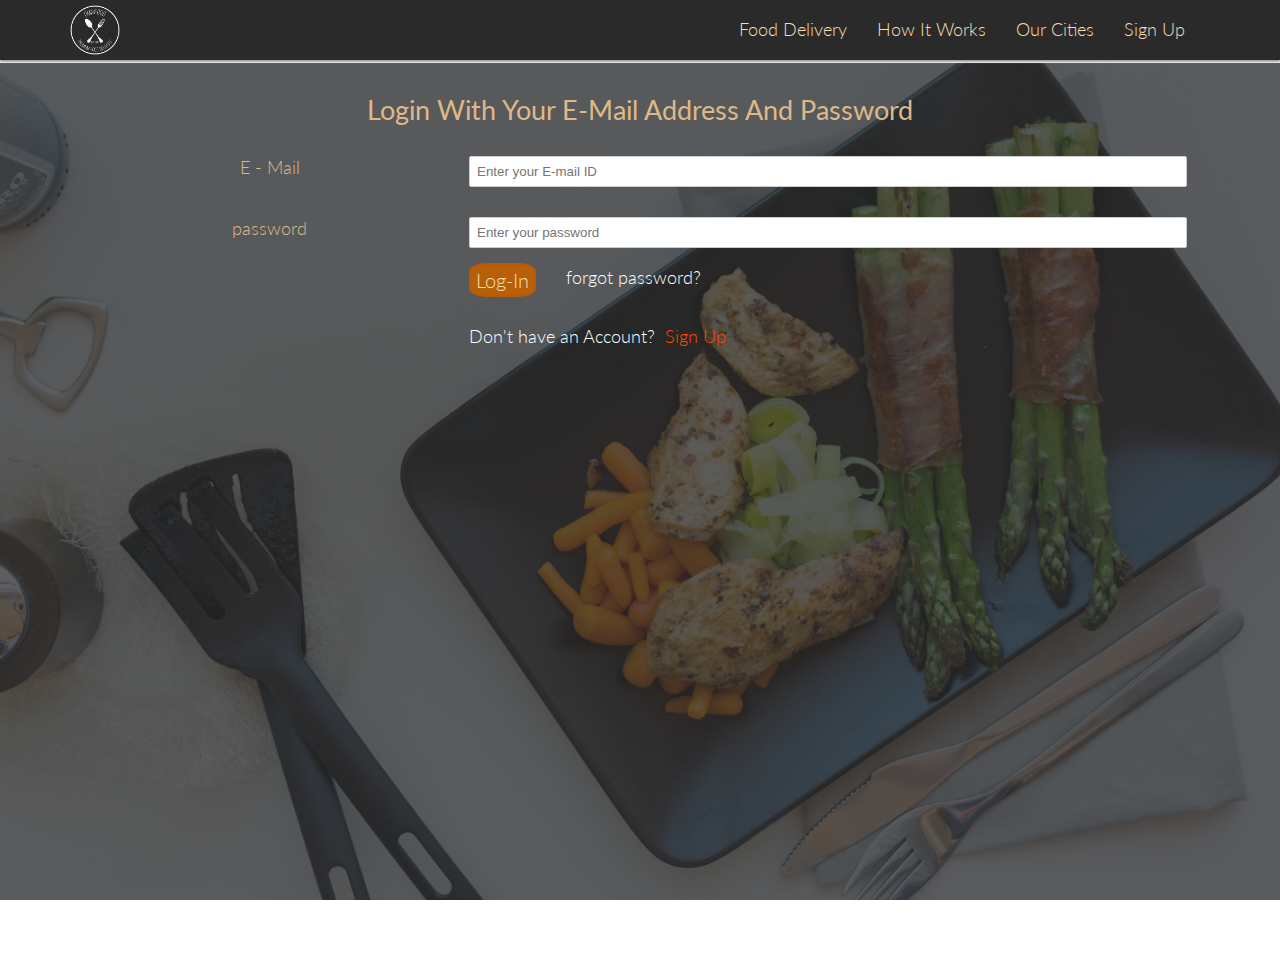
==== signin.html @ a01caddb "Added all the files of OMNI" ====
<!DOCTYPE html>

<html>
    <head>
        <link href="https://fonts.googleapis.com/css2?family=Lato:ital,wght@0,100;0,300;0,400;1,300&display=swap" rel="stylesheet">
        <link rel="stylesheet" type="text/css" href="resources/css/style1.css">
        <a href="index.html"></a>
        <a href="createaccount.html"></a>
        <title>Sign-in to your Account</title>
    </head>
    <body>
        <header>
            <nav class="nav">
                <div class="row">
                    <img src="resources/css/img/logo-white.png" alt="omnifood logo" class="logo">
                    <ul class="main-nav">
                        <li><a href="#features">Food Delivery</a></li>
                        <li><a href="#works">How it works</a></li>
                        <li><a href="#cities">Our cities</a></li>
                        <li><a href="#plans">Sign up</a></li>
                    </ul>
                </div>
            </nav>
        </header> 

        <section class="section-signin js--signin">
            <div class="row">
                <div>
                    <h1>Login with your E-mail address and password</h1>
                </div>
                <form action="" method="POST" name="registration" class="register">
                    <div class="row">
                        <div class="container">
                            <div>
                                <label for="email">E &dash; Mail</label>
                                <span><input type="email" name="Email" id="email" placeholder="Enter your E-mail ID" required></span>
                            </div>
                            <div>
                                <label for="password">password</label>
                                <span><input type="password" name="password" id="password" placeholder="Enter your password" required></span>
                            </div>
                            <div>
                                <label>&nbsp;</label>
                                <a href="#" class="btn-login">Log-In</a>
                                <a href="#" class="forgot-pass">forgot password?</a>
                            </div>
                            <div class="create">
                                <label>&nbsp;</label>
                                Don't have an Account?
                                <a href="createaccount.html" class="create-btn">Sign Up</a>
                            </div>
                        </div>
                    </div>
                </form>
            </div>
        </section>
        <script src="resources/js/script.js"></script>
    </body>
</html>
---- resources/css/style1.css ----
*{
    margin: 0;
    padding: 0;
    box-sizing: border-box;
}

html{
    background-color: white;
    color: rgb(65, 65, 65);
    font-family:'lato', 'arial', sans-serif;
    font-size: 18px;
    font-weight: 300;
    text-rendering: optimizeLegibility;
}

.row{
    max-width: 1140px;
    margin: 0 auto;
}

header{
    padding-bottom: 63px;
}

.nav{
    box-shadow: 0 2px 2px rgb(160, 158, 158);
    width: 100%;
    position: absolute;
    background-color: rgb(43, 42, 42);
}

.logo{
    float: left;
    height: 50px;
    width: auto;
    margin: 5px 0;
}

.section-signin{
    background-image: linear-gradient(rgba(44, 44, 44, 0.76), rgba(44, 44, 44, 0.76)), url(img/hero.jpg);
    background-position: center;
    background-size: cover;
    height: 100vh;
    background-attachment: fixed;
}

.main-nav{
    float: right;
}

.main-nav li{
    display: inline-block;
    padding-right: 25px;
    margin-top: 18px;
    
}

.main-nav li a:link,
.main-nav li a:visited{
    text-decoration: none;
    text-transform: capitalize;
    color: wheat;
}

h1{
    font-weight: 400;
    font-size: 150%;
    text-transform: capitalize;
    text-align: center;
    padding-top: 30px;
    color: burlywood;
}

.section-signin{
    width: 100%;
    margin: 0 auto;
}

label,
span{
    margin-top: 30px;
}

label{
    float: left;
    text-align: center;
    display: inline-block;
    width: 35%;
    color: burlywood;
}

span{
    display: inline-block;
    text-align: right;
    width: 63%;
}

input[type=email],
input[type=password]{
    width: 100%;
    padding: 7px;
    border-radius: 2px;
    border: 1px solid #ccc;
}

/*--Buttons-*/

.btn-login:link,
.btn-login:visited {
    display: inline-block;
    border: 2px solid #b65908;
    background-color: #b86008;
    border-radius: 25%;
    text-decoration: none;
    padding: 3px 5px;
    float: left;
    margin-top: 15px;
    color: wheat;
    font-weight: 300;
    position: relative;
    font-size: 110%;
}

.btn-login:hover,
.btn-login:active{
    background-color: orangered;
}

.forgot-pass{
    display: inline-block;
    text-decoration: none;
    color: white;
    margin: 18px 0 0 30px;
}

.create{
    color: white;
    display: inherit;
    margin-top: 12px;
}

.create-btn{
    margin-top: 25px;
    color: orangered;
    display: inline-block;
    text-decoration: none;
    margin-left: 5px;
}
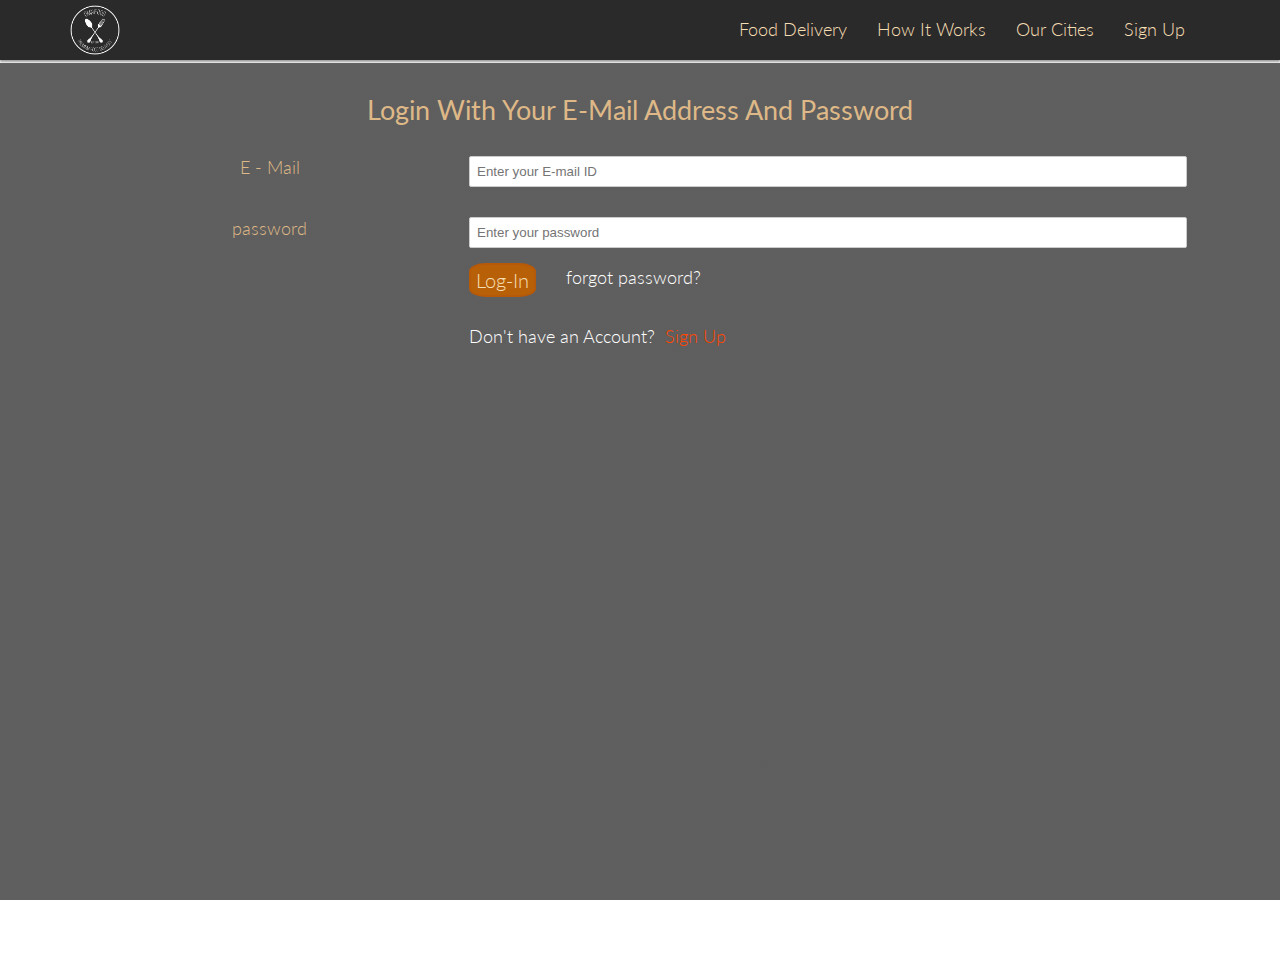
==== commit 198ea743: "Update signin.html" ====
--- a/signin.html
+++ b/signin.html
@@ -3,7 +3,7 @@
 <html>
     <head>
         <link href="https://fonts.googleapis.com/css2?family=Lato:ital,wght@0,100;0,300;0,400;1,300&display=swap" rel="stylesheet">
-        <link rel="stylesheet" type="text/css" href="resources/css/style1.css">
+        <link rel="stylesheet" type="text/css" href="style1.css">
         <a href="index.html"></a>
         <a href="createaccount.html"></a>
         <title>Sign-in to your Account</title>
@@ -56,4 +56,4 @@
         </section>
         <script src="resources/js/script.js"></script>
     </body>
-</html>+</html>
--- a/style1.css
+++ b/style1.css
@@ -0,0 +1,150 @@
+*{
+    margin: 0;
+    padding: 0;
+    box-sizing: border-box;
+}
+
+html{
+    background-color: white;
+    color: rgb(65, 65, 65);
+    font-family:'lato', 'arial', sans-serif;
+    font-size: 18px;
+    font-weight: 300;
+    text-rendering: optimizeLegibility;
+}
+
+.row{
+    max-width: 1140px;
+    margin: 0 auto;
+}
+
+header{
+    padding-bottom: 63px;
+}
+
+.nav{
+    box-shadow: 0 2px 2px rgb(160, 158, 158);
+    width: 100%;
+    position: absolute;
+    background-color: rgb(43, 42, 42);
+}
+
+.logo{
+    float: left;
+    height: 50px;
+    width: auto;
+    margin: 5px 0;
+}
+
+.section-signin{
+    background-image: linear-gradient(rgba(44, 44, 44, 0.76), rgba(44, 44, 44, 0.76)), url(img/hero.jpg);
+    background-position: center;
+    background-size: cover;
+    height: 100vh;
+    background-attachment: fixed;
+}
+
+.main-nav{
+    float: right;
+}
+
+.main-nav li{
+    display: inline-block;
+    padding-right: 25px;
+    margin-top: 18px;
+    
+}
+
+.main-nav li a:link,
+.main-nav li a:visited{
+    text-decoration: none;
+    text-transform: capitalize;
+    color: wheat;
+}
+
+h1{
+    font-weight: 400;
+    font-size: 150%;
+    text-transform: capitalize;
+    text-align: center;
+    padding-top: 30px;
+    color: burlywood;
+}
+
+.section-signin{
+    width: 100%;
+    margin: 0 auto;
+}
+
+label,
+span{
+    margin-top: 30px;
+}
+
+label{
+    float: left;
+    text-align: center;
+    display: inline-block;
+    width: 35%;
+    color: burlywood;
+}
+
+span{
+    display: inline-block;
+    text-align: right;
+    width: 63%;
+}
+
+input[type=email],
+input[type=password]{
+    width: 100%;
+    padding: 7px;
+    border-radius: 2px;
+    border: 1px solid #ccc;
+}
+
+/*--Buttons-*/
+
+.btn-login:link,
+.btn-login:visited {
+    display: inline-block;
+    border: 2px solid #b65908;
+    background-color: #b86008;
+    border-radius: 25%;
+    text-decoration: none;
+    padding: 3px 5px;
+    float: left;
+    margin-top: 15px;
+    color: wheat;
+    font-weight: 300;
+    position: relative;
+    font-size: 110%;
+}
+
+.btn-login:hover,
+.btn-login:active{
+    background-color: orangered;
+}
+
+.forgot-pass{
+    display: inline-block;
+    text-decoration: none;
+    color: white;
+    margin: 18px 0 0 30px;
+}
+
+.create{
+    color: white;
+    display: inherit;
+    margin-top: 12px;
+}
+
+.create-btn{
+    margin-top: 25px;
+    color: orangered;
+    display: inline-block;
+    text-decoration: none;
+    margin-left: 5px;
+}
+
+
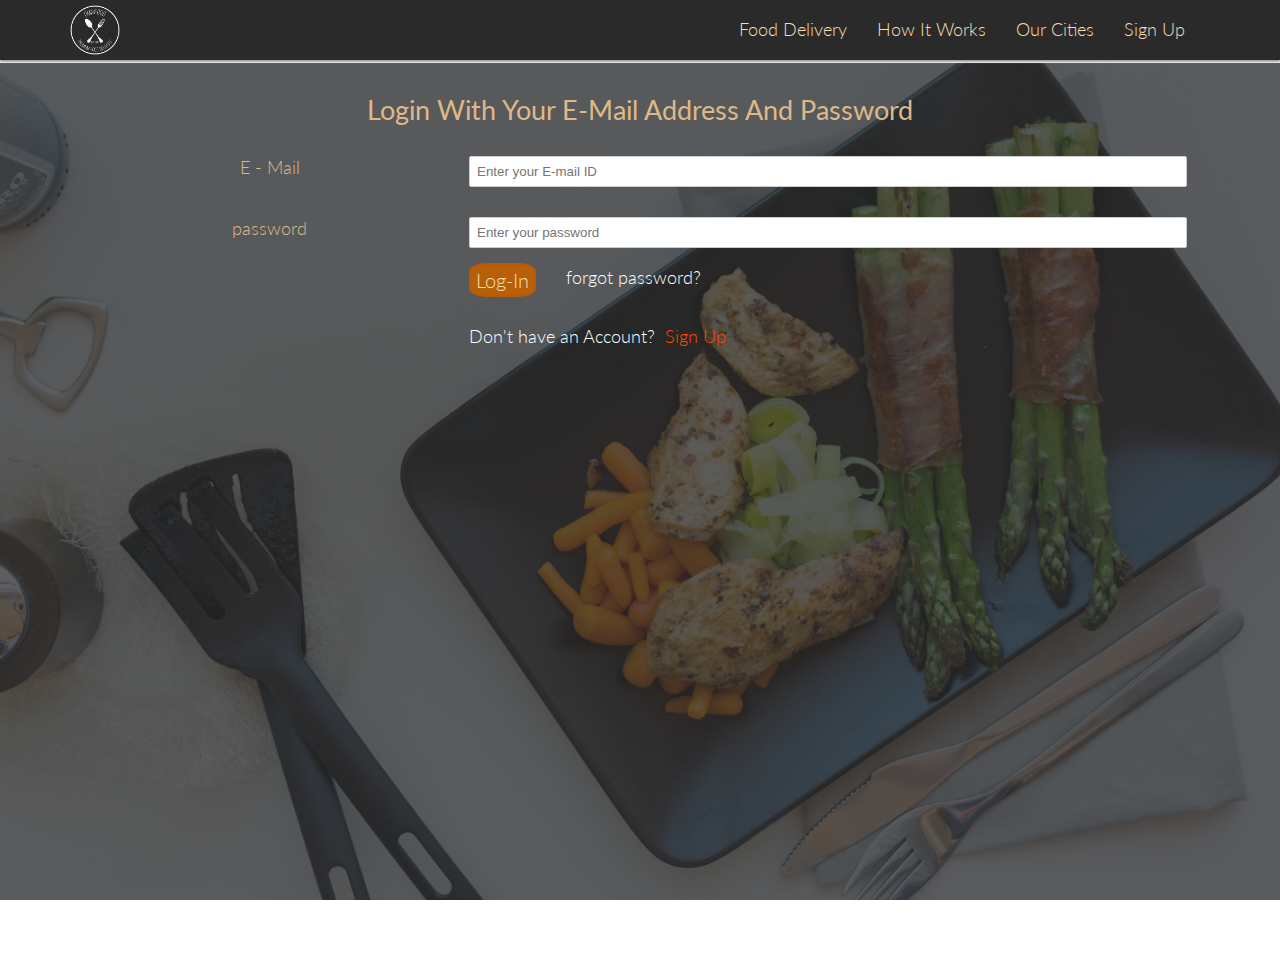
==== commit 86be98e0: "Update signin.html" ====
--- a/signin.html
+++ b/signin.html
@@ -3,7 +3,7 @@
 <html>
     <head>
         <link href="https://fonts.googleapis.com/css2?family=Lato:ital,wght@0,100;0,300;0,400;1,300&display=swap" rel="stylesheet">
-        <link rel="stylesheet" type="text/css" href="style1.css">
+        <link rel="stylesheet" type="text/css" href="resources/css/style1.css">
         <a href="index.html"></a>
         <a href="createaccount.html"></a>
         <title>Sign-in to your Account</title>
--- a/resources/css/style1.css
+++ b/resources/css/style1.css
@@ -0,0 +1,150 @@
+*{
+    margin: 0;
+    padding: 0;
+    box-sizing: border-box;
+}
+
+html{
+    background-color: white;
+    color: rgb(65, 65, 65);
+    font-family:'lato', 'arial', sans-serif;
+    font-size: 18px;
+    font-weight: 300;
+    text-rendering: optimizeLegibility;
+}
+
+.row{
+    max-width: 1140px;
+    margin: 0 auto;
+}
+
+header{
+    padding-bottom: 63px;
+}
+
+.nav{
+    box-shadow: 0 2px 2px rgb(160, 158, 158);
+    width: 100%;
+    position: absolute;
+    background-color: rgb(43, 42, 42);
+}
+
+.logo{
+    float: left;
+    height: 50px;
+    width: auto;
+    margin: 5px 0;
+}
+
+.section-signin{
+    background-image: linear-gradient(rgba(44, 44, 44, 0.76), rgba(44, 44, 44, 0.76)), url(img/hero.jpg);
+    background-position: center;
+    background-size: cover;
+    height: 100vh;
+    background-attachment: fixed;
+}
+
+.main-nav{
+    float: right;
+}
+
+.main-nav li{
+    display: inline-block;
+    padding-right: 25px;
+    margin-top: 18px;
+    
+}
+
+.main-nav li a:link,
+.main-nav li a:visited{
+    text-decoration: none;
+    text-transform: capitalize;
+    color: wheat;
+}
+
+h1{
+    font-weight: 400;
+    font-size: 150%;
+    text-transform: capitalize;
+    text-align: center;
+    padding-top: 30px;
+    color: burlywood;
+}
+
+.section-signin{
+    width: 100%;
+    margin: 0 auto;
+}
+
+label,
+span{
+    margin-top: 30px;
+}
+
+label{
+    float: left;
+    text-align: center;
+    display: inline-block;
+    width: 35%;
+    color: burlywood;
+}
+
+span{
+    display: inline-block;
+    text-align: right;
+    width: 63%;
+}
+
+input[type=email],
+input[type=password]{
+    width: 100%;
+    padding: 7px;
+    border-radius: 2px;
+    border: 1px solid #ccc;
+}
+
+/*--Buttons-*/
+
+.btn-login:link,
+.btn-login:visited {
+    display: inline-block;
+    border: 2px solid #b65908;
+    background-color: #b86008;
+    border-radius: 25%;
+    text-decoration: none;
+    padding: 3px 5px;
+    float: left;
+    margin-top: 15px;
+    color: wheat;
+    font-weight: 300;
+    position: relative;
+    font-size: 110%;
+}
+
+.btn-login:hover,
+.btn-login:active{
+    background-color: orangered;
+}
+
+.forgot-pass{
+    display: inline-block;
+    text-decoration: none;
+    color: white;
+    margin: 18px 0 0 30px;
+}
+
+.create{
+    color: white;
+    display: inherit;
+    margin-top: 12px;
+}
+
+.create-btn{
+    margin-top: 25px;
+    color: orangered;
+    display: inline-block;
+    text-decoration: none;
+    margin-left: 5px;
+}
+
+
